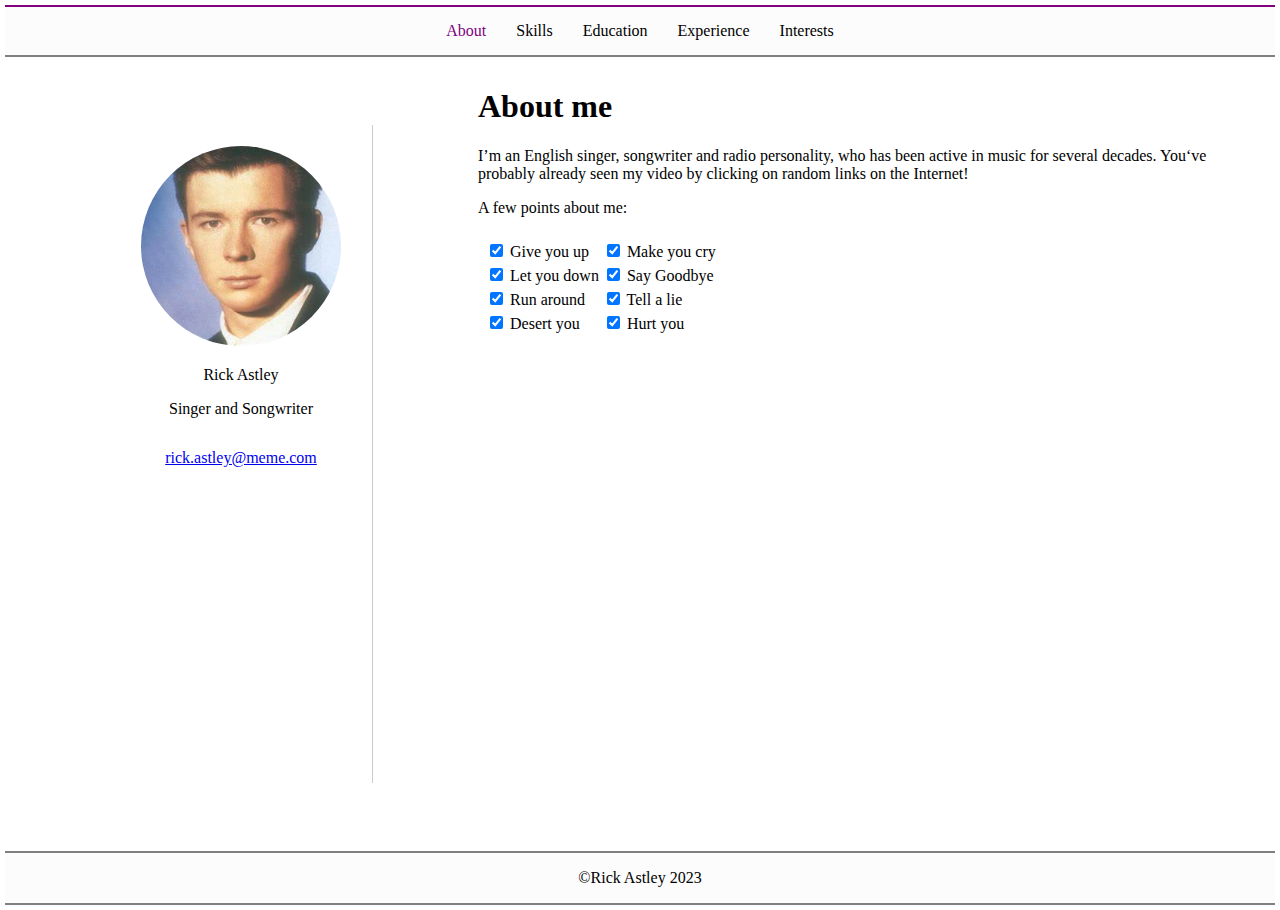
==== index.html @ cd6d739b "file added" ====
<!DOCTYPE html>
<html lang="en-US">

  <head>  
    <meta charset="utf-8">
    <meta name="viewport" content="width=device-width">
    <!-- page description that will appear on search engines as link summary -->
    <meta name="description" content="Rick Astley Aboutme page ">
    <link rel="stylesheet" href="style.css" />
    <title>About me</title>
  </head>

  <body>   
    <div id="content">    
        <header>    
            <div id="current">About</div>
            <a id="head" href="./skills.html" target="_parent" class="headlink">Skills</a> 
            <a id="head" href="./education.html" target="_parent" class="headlink">Education</a> 
            <a id="head" href="./experience.html" target="_parent" class="headlink">Experience</a> 
            <a id="head" href="./interests.html" target="_parent" class="headlink">Interests</a>
        </header>
        <div id="container">
            <div id="left">
                <p id="left">
                    <!-- this image needs to be available in the same directory as this document -->
                    <img src="Rick_Astley.png" width="200" alt="My handsome picture">
                </p>
                <p id="left">
                    Rick Astley
                </p>
                <p id="left">
                    Singer and Songwriter
                </p>
                <p>
                    <a id="self" href="https://www.youtube.com/watch?v=dQw4w9WgXcQ" target="_blank">rick.astley@meme.com</a>
                </p>
            </div>

            <div id="right">
                <h1>
                    About me
                </h1>
                <p>
                    I’m an English singer, songwriter and radio personality, who has been active in music for several decades. You‘ve
                    probably already seen my video by clicking on random links on the Internet!
                </p>
                <p>
                    A few points about me:
                </p>
                <div>    
                    <table>
                        <tbody>
                            <tr>
                                <td><input type="checkbox" checked value="Give you up"> Give you up</td>
                                <td><input type="checkbox" checked value="Make you cry"> Make you cry</td>
                            </tr>
                            <tr>
                                <td><input type="checkbox" checked value="Let you down"> Let you down</td>
                                <td><input type="checkbox" checked value="Say goodbye"> Say Goodbye</td>
                            </tr>
                            <tr>
                                <td><input type="checkbox" checked value="Run around"> Run around</td>
                                <td><input type="checkbox" checked value="Tell a lie"> Tell a lie</td>
                            </tr>
                            <tr>
                                <td><input type="checkbox" checked value="Desert you"> Desert you</td>
                                <td><input type="checkbox" checked value="Hurt you"> Hurt you</td>
                            </tr>
                        </tbody>
                    </table>
                </div>
            </div>
        </div>
        <footer>
            <p>&#169;Rick Astley 2023</p>
        </footer>
    </div>
  </body>
</html>
---- style.css ----
body{
    margin:0;
}
div{
    padding: 5px;
}
#content{
    display:flex;
    flex-direction: column;
    min-height:100vh;
}
header{
    flex:0 0 10%;
    display: flex;
    background-color: #fcfcfc;
    justify-content: center;
    border-top: 2px solid purple;
    border-bottom: 2px solid grey;
}

div#current{
    margin:0px;
    padding:15px;
    color:purple;
}


a#head{
    text-decoration: none;
    color: black;
    padding: 15px;
    margin: 0px;
    display: block;
}

a#self{
    text-decoration: underline;
    padding: 15px;
    margin: 0px;
    display: block;
}

div#container{
    flex:2 0 80%;
    display:flex;
    flex-direction: row;
}
footer{
    flex:0 0 10%;
    display: flex;
    background-color: #fcfcfc;
    justify-content: center;
    border-top: 2px solid grey;
    border-bottom: 2px solid grey;
}

div#left{
    flex:0 0 20%;
    text-align: center;
    margin-left: 100px;
    border-right:1px double #ccc;
    margin-block-end: 5%;
    margin-block-start: 5%;
}

img{
    border-radius: 50%;
}

div#right{
    flex:1 0 50%;
    margin-left: 100px;
}

progress {
    border: none;
    background: blueviolet;
    border-radius: 50%;
}
  
progress {
    color: lightblue;
}
  
progress::-moz-progress-bar {
    background: lightblue;
}
  
progress::-webkit-progress-value {
    background: blueviolet;
    border-top-left-radius: 20px;
    border-bottom-left-radius: 20px;
    border-top-right-radius: 20px;
    border-bottom-right-radius: 20px;
}
  
progress::-webkit-progress-bar {
    background: grey;
    border-top-left-radius: 20px;
    border-bottom-left-radius: 20px;
    border-top-right-radius: 20px;
    border-bottom-right-radius: 20px;
}

@media(max-width: 800px){
    div#container{
        flex-direction: column;
    }
}

p#creditial{
    font-size: 10px;
    color: grey;
    padding-top: 10%;
}

td#education{
    padding-right: 30px;
    font-size: larger;
    margin-right: 30px;
}
td#eduright{
    padding-left: 30px;
    text-align: right;
    justify-content: flex-end;
}

td#place{
    padding-bottom: 50px;
}

td#rightplace{
    padding-left: 30px;
    padding-bottom: 50px;
    text-align: right;
    justify-content: flex-end;
}

ul{
    list-style: none;
    padding: 20px;
    margin: 10px;
}
ul > li:before {
    content: "- ";
    text-indent: -5px;
  }

li{
    padding: 10px;
    margin: 10px;
}
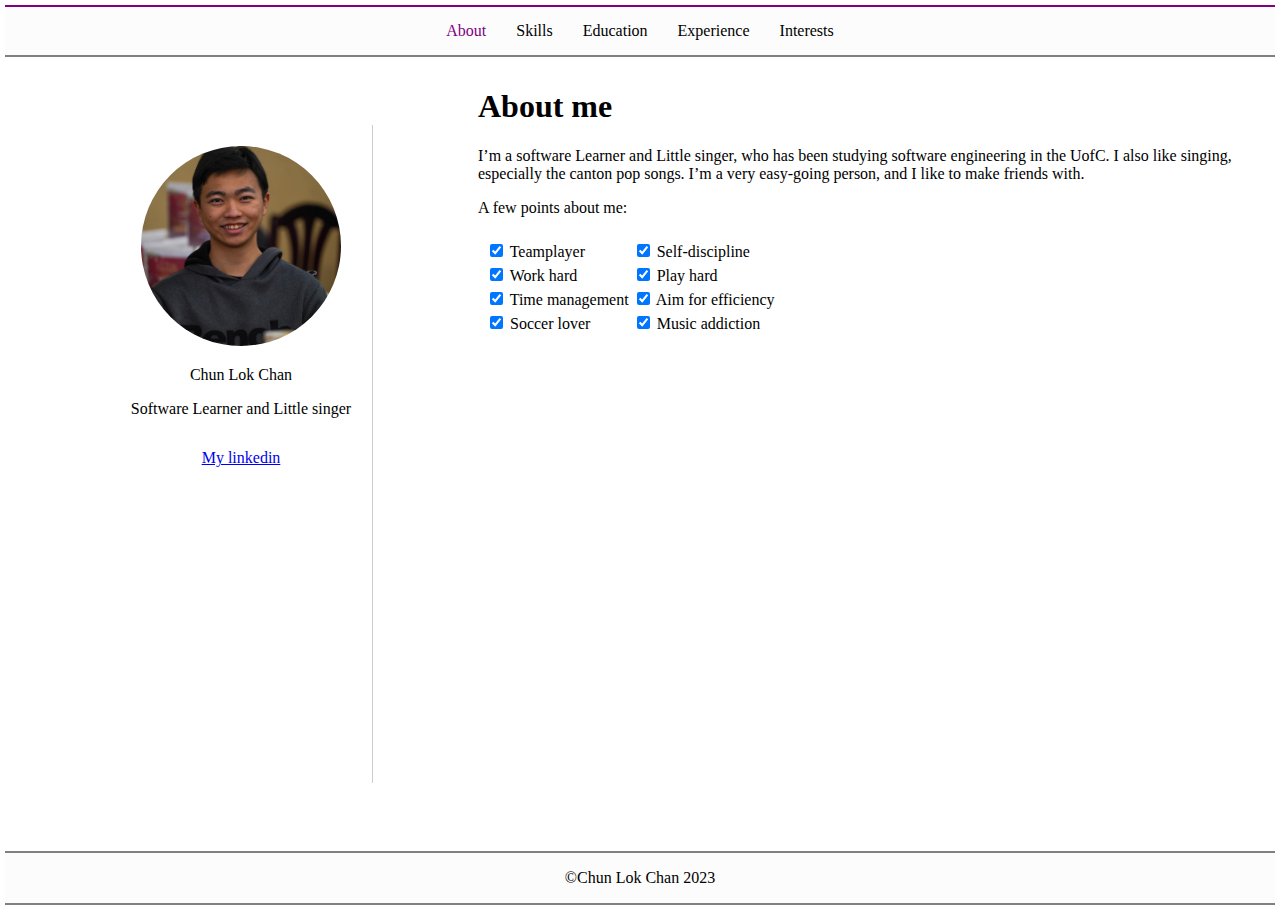
==== commit 2ab2b1ea: "contnet changed" ====
--- a/index.html
+++ b/index.html
@@ -23,16 +23,16 @@
             <div id="left">
                 <p id="left">
                     <!-- this image needs to be available in the same directory as this document -->
-                    <img src="Rick_Astley.png" width="200" alt="My handsome picture">
+                    <img src="lokko.png" width="200" alt="My handsome picture">
                 </p>
                 <p id="left">
-                    Rick Astley
+                    Chun Lok Chan
                 </p>
                 <p id="left">
-                    Singer and Songwriter
+                    Software Learner and Little singer
                 </p>
                 <p>
-                    <a id="self" href="https://www.youtube.com/watch?v=dQw4w9WgXcQ" target="_blank">rick.astley@meme.com</a>
+                    <a id="self" href="https://www.linkedin.com/in/chun-lok-chan-6a297a227/" target="_blank">My linkedin</a>
                 </p>
             </div>
 
@@ -41,8 +41,8 @@
                     About me
                 </h1>
                 <p>
-                    I’m an English singer, songwriter and radio personality, who has been active in music for several decades. You‘ve
-                    probably already seen my video by clicking on random links on the Internet!
+                    I’m a software Learner and Little singer, who has been studying software engineering in the UofC. I also like
+                    singing, especially the canton pop songs. I’m a very easy-going person, and I like to make friends with.
                 </p>
                 <p>
                     A few points about me:
@@ -51,20 +51,20 @@
                     <table>
                         <tbody>
                             <tr>
-                                <td><input type="checkbox" checked value="Give you up"> Give you up</td>
-                                <td><input type="checkbox" checked value="Make you cry"> Make you cry</td>
+                                <td><input type="checkbox" checked value="Teamplayer"> Teamplayer</td>
+                                <td><input type="checkbox" checked value="Self-discipline"> Self-discipline</td>
                             </tr>
                             <tr>
-                                <td><input type="checkbox" checked value="Let you down"> Let you down</td>
-                                <td><input type="checkbox" checked value="Say goodbye"> Say Goodbye</td>
+                                <td><input type="checkbox" checked value="Work hard"> Work hard</td>
+                                <td><input type="checkbox" checked value="Play hard"> Play hard</td>
                             </tr>
                             <tr>
-                                <td><input type="checkbox" checked value="Run around"> Run around</td>
-                                <td><input type="checkbox" checked value="Tell a lie"> Tell a lie</td>
+                                <td><input type="checkbox" checked value="Time management"> Time management</td>
+                                <td><input type="checkbox" checked value="Aim for efficiency"> Aim for efficiency</td>
                             </tr>
                             <tr>
-                                <td><input type="checkbox" checked value="Desert you"> Desert you</td>
-                                <td><input type="checkbox" checked value="Hurt you"> Hurt you</td>
+                                <td><input type="checkbox" checked value="Soccer lover"> Soccer lover</td>
+                                <td><input type="checkbox" checked value="Music addiction"> Music addiction</td>
                             </tr>
                         </tbody>
                     </table>
@@ -72,7 +72,7 @@
             </div>
         </div>
         <footer>
-            <p>&#169;Rick Astley 2023</p>
+            <p>&#169;Chun Lok Chan 2023</p>
         </footer>
     </div>
   </body>
